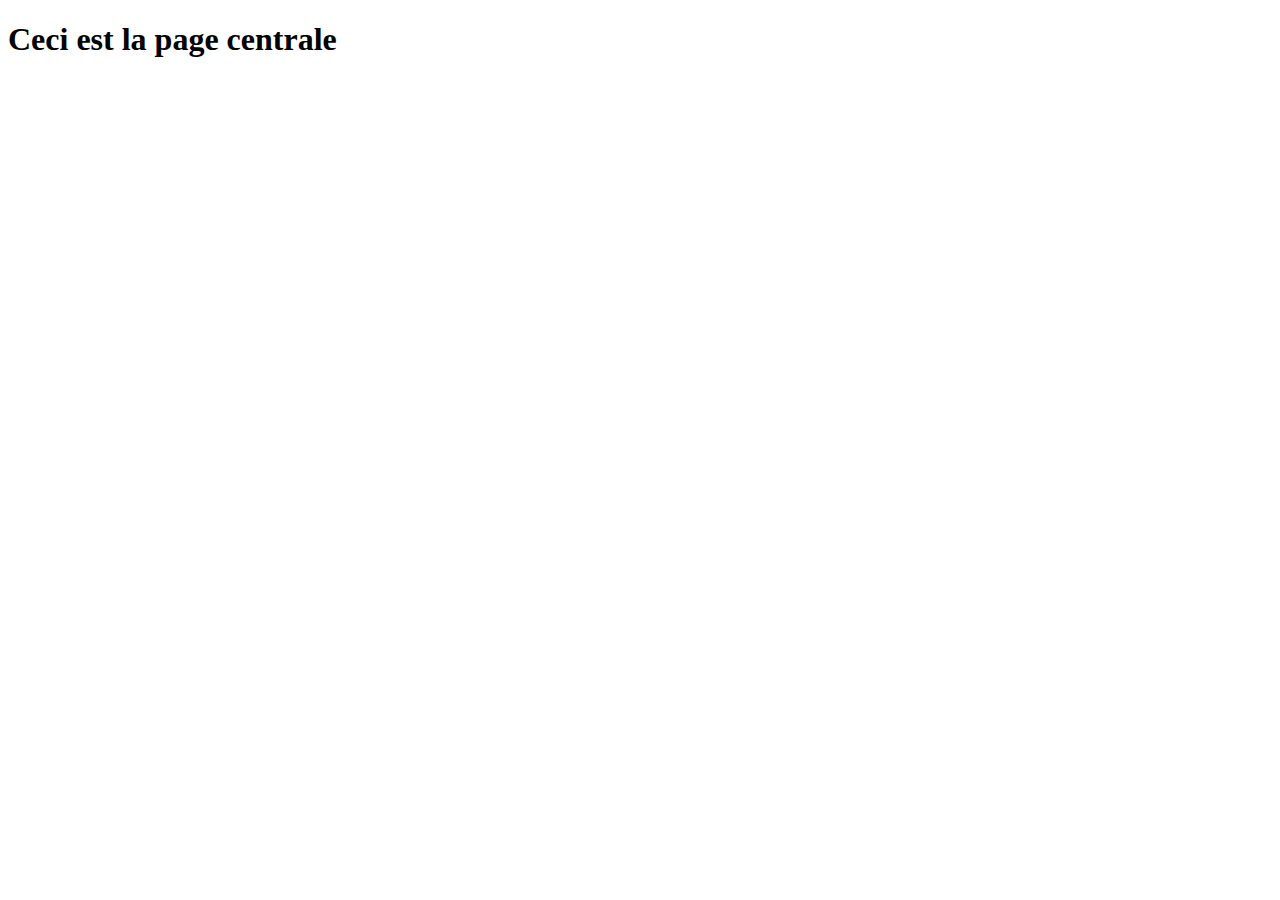
==== index.html @ de3becd9 "C'st parti pr une aventure !" ====
<!DOCTYPE html>
<html lang="en">
<head>
    <meta charset="UTF-8">
    <meta name="viewport" content="width=device-width, initial-scale=1.0">
    <title>Document</title>
</head>
<body>
    <h1>Ceci est la page centrale</h1>
</body>
</html>
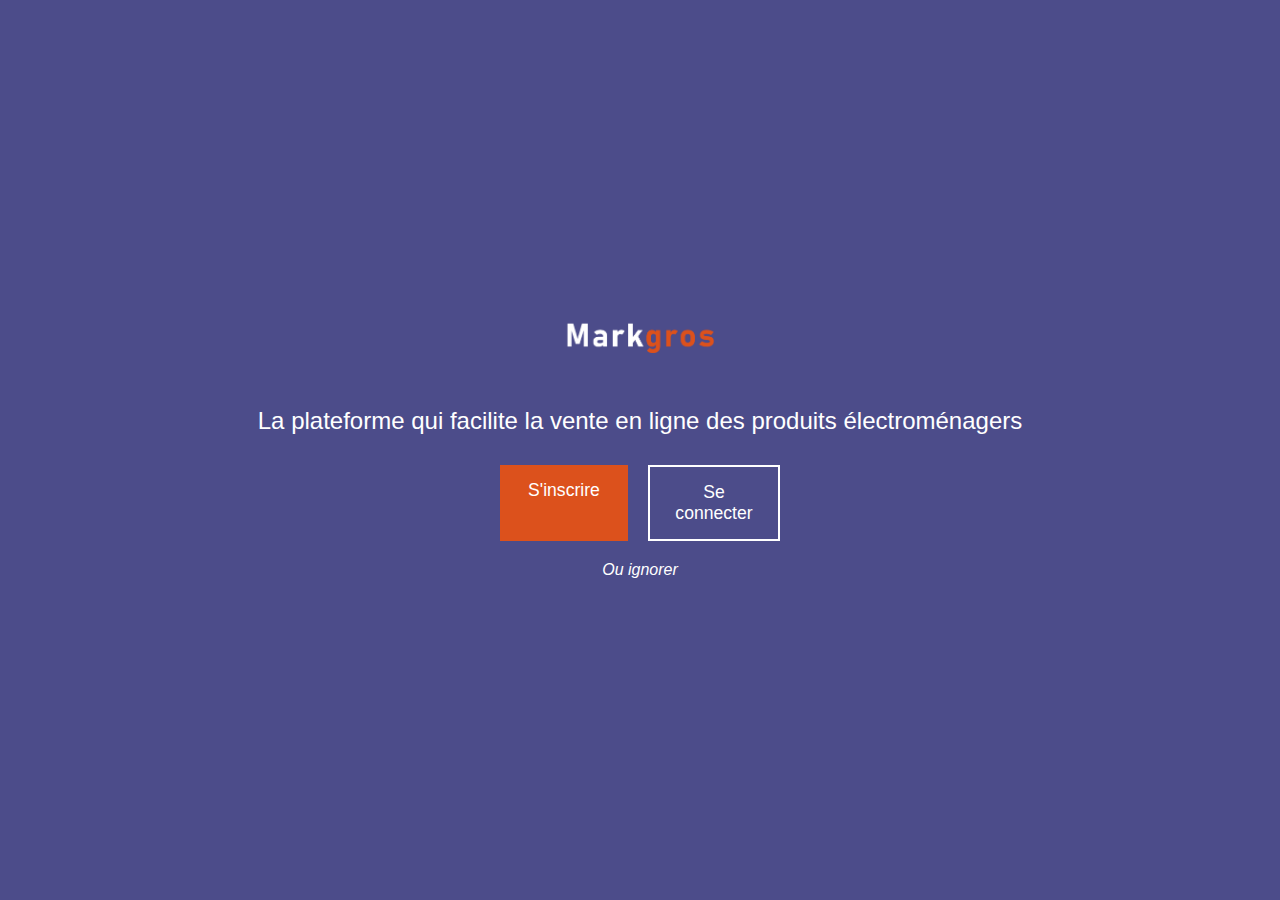
==== commit 20fce678: "nav bar ok" ====
--- a/index.html
+++ b/index.html
@@ -3,9 +3,18 @@
 <head>
     <meta charset="UTF-8">
     <meta name="viewport" content="width=device-width, initial-scale=1.0">
-    <title>Document</title>
+    <title>Accueil</title>
+    <link rel="stylesheet" href="./css/style.css">
 </head>
 <body>
-    <h1>Ceci est la page centrale</h1>
+    <div class="container">
+        <img src="./img/logoMarkgros.png" alt="Logo" class="logo">
+        <p class="description">La plateforme qui facilite la vente en ligne des produits électroménagers</p>
+        <div class="btn-group">
+            <a href="inscription.html" class="btn btn-signup">S'inscrire</a>
+            <a href="connexion.html" class="btn btn-login">Se connecter</a>
+        </div>
+        <a href="accueil.html" class="ignore">Ou ignorer</a>
+    </div>
 </body>
-</html>+</html>
--- a/css/style.css
+++ b/css/style.css
@@ -0,0 +1,82 @@
+/* Définir les polices par défaut */
+body {
+    font-family: Arial, Calibri, sans-serif;
+    margin: 0;
+    padding: 0;
+    background-color: #4C4C8A;
+    display: flex;
+    justify-content: center;
+    align-items: center;
+    min-height: 100vh;
+    color: white;
+}
+
+/* Conteneur principal pour centrer le contenu */
+.container {
+    display: flex;
+    flex-direction: column;
+    align-items: center;
+    text-align: center;
+    gap: 10px;
+}
+
+/* Logo */
+.logo {
+    max-width: 150px;
+    margin-bottom: 20px;
+}
+
+/* Description */
+.description {
+    font-size: 1.2rem;
+    margin-bottom: 20px;
+    color: white;
+}
+
+/* Groupe de boutons */
+.btn-group {
+    display: flex;
+    justify-content: space-between;
+    width: 100%;
+    max-width: 300px;
+    margin-bottom: 10px;
+}
+
+/* Style des boutons */
+.btn {
+    flex: 1;
+    padding: 10px;
+    margin: 0 10px;
+    border: none;
+    color: white;
+    cursor: pointer;
+    text-decoration: none; /* Supprime le soulignement */
+}
+
+.btn-signup {
+    background-color: #DC511C;
+}
+
+.btn-login {
+    background-color: #4C4C8A;
+    border: 2px solid white;
+}
+
+/* Texte "Ou ignorer" en italique */
+.ignore {
+    font-style: italic;
+    color: white;
+    text-decoration: none; /* Supprime le soulignement */
+}
+
+/* Style responsive pour les plus grands écrans */
+@media(min-width: 768px) {
+    .btn {
+        padding: 15px;
+        font-size: 1.1rem;
+    }
+
+    .description {
+        font-size: 1.5rem;
+    }
+}
